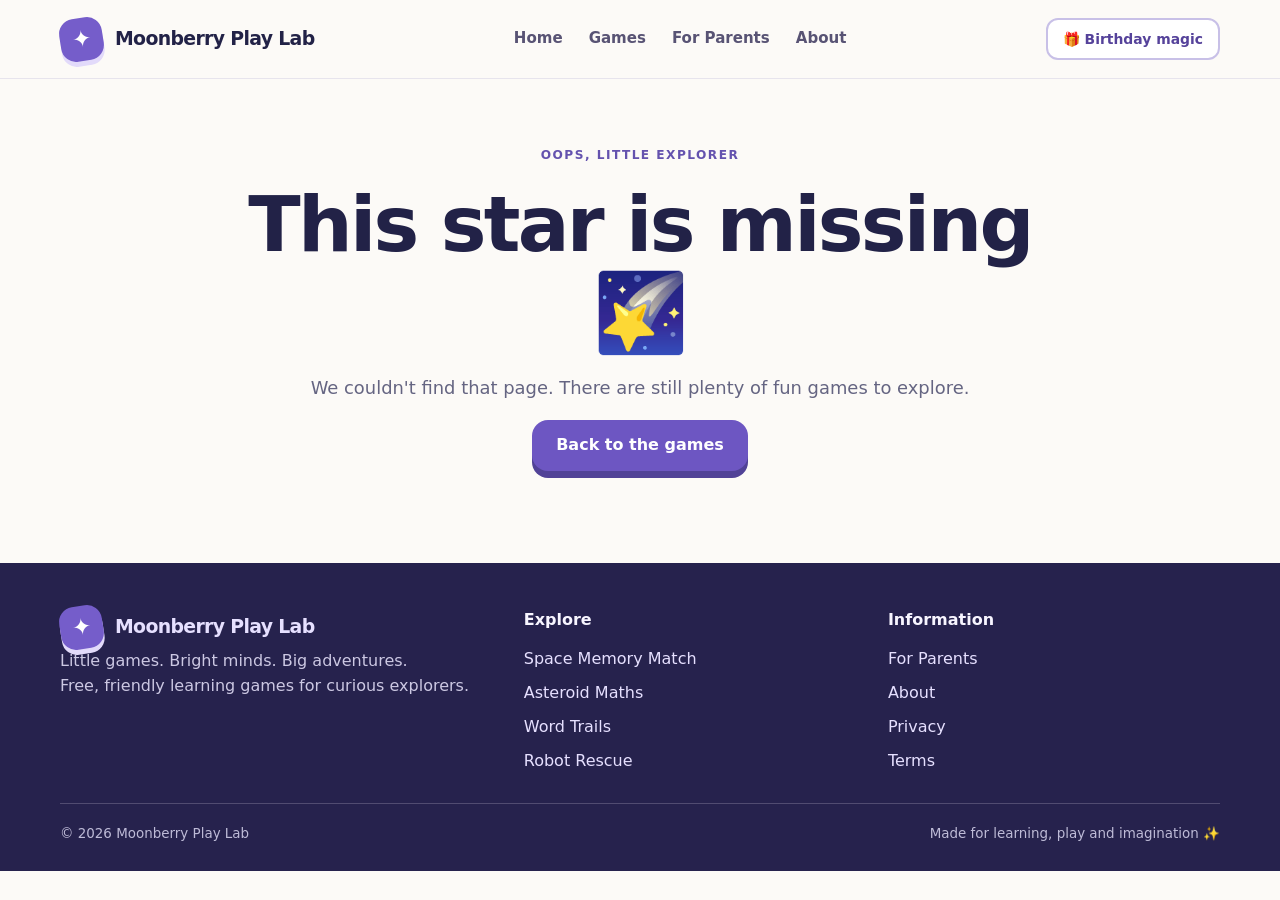
==== 404/index.html @ 8187968f "Add files via upload" ====
<!doctype html>
    <html lang="en">
    <head>
      <meta charset="utf-8"><meta name="viewport" content="width=device-width, initial-scale=1">
      <meta name="theme-color" content="#6a53bb">
      <meta name="description" content="The page you were looking for could not be found. Explore our free learning games.">
      <meta name="robots" content="noindex">
      <title>Page not found | Moonberry Play Lab</title>
      <link rel="icon" href="/assets/favicon.svg" type="image/svg+xml">
      <link rel="stylesheet" href="/assets/styles.css">
    </head>
    <body><a class="skip" href="#main">Skip to content</a>
    <header class="site-header"><div class="shell nav"><a class="brand" href="/"><span class="brand-mark" aria-hidden="true">✦</span>Moonberry Play Lab</a><nav class="nav-links" id="main-nav" aria-label="Main navigation"><a href="/">Home</a><a href="/#games">Games</a><a href="/parents/">For Parents</a><a href="/about/">About</a></nav><div class="nav-actions"><a class="btn btn-small btn-outline" href="/parents/">🎁 Birthday magic</a><button type="button" class="menu-toggle" aria-controls="main-nav" aria-expanded="false">Menu ☰</button></div></div></header>
    <main id="main"><div class="shell"><div class="interior-hero"><span class="eyebrow">Oops, little explorer</span><h1>This star is missing 🌠</h1><p>We couldn't find that page. There are still plenty of fun games to explore.</p><a href="/" class="btn btn-primary">Back to the games</a></div></div></main>
    <footer class="footer"><div class="shell"><div class="footer-main"><div><a class="brand" href="/"><span class="brand-mark">✦</span> Moonberry Play Lab</a><p>Little games. Bright minds. Big adventures.<br>Free, friendly learning games for curious explorers.</p></div><div><h4>Explore</h4><nav aria-label="Footer games"><a href="/memory/">Space Memory Match</a><a href="/maths/">Asteroid Maths</a><a href="/words/">Word Trails</a><a href="/robot/">Robot Rescue</a></nav></div><div><h4>Information</h4><nav aria-label="Footer information"><a href="/parents/">For Parents</a><a href="/about/">About</a><a href="/privacy/">Privacy</a><a href="/terms/">Terms</a></nav></div></div><div class="footer-bottom"><span>© <span id="year"></span> Moonberry Play Lab</span><span>Made for learning, play and imagination ✨</span></div></div></footer>
    <script src="/assets/site.js" defer></script>

    </body></html>
---- assets/styles.css ----
:root{--ink:#222247;--muted:#656582;--midnight:#2b255b;--purple:#6a53bb;--lavender:#eee9fb;--peach:#ffe4cc;--mint:#ccf5e8;--pink:#ffdce6;--line:#e7e4ed;--cream:#fcfaf7;--white:#fff;--shadow:0 18px 50px rgba(44,36,90,.10);font-family:ui-rounded,"Avenir Next",Avenir,system-ui,-apple-system,BlinkMacSystemFont,"Segoe UI",sans-serif}
*{box-sizing:border-box}html{scroll-behavior:smooth}body{margin:0;background:var(--cream);color:var(--ink);font-size:16px;line-height:1.56}a{color:inherit}button,input,textarea,select{font:inherit}button{cursor:pointer}a:focus-visible,button:focus-visible,input:focus-visible,textarea:focus-visible{outline:3px solid #f0a22a;outline-offset:3px}h1,h2,h3,p{margin-top:0}h1,h2,h3{line-height:1.14;letter-spacing:-.035em}h1{font-size:clamp(2.75rem,6vw,5.3rem)}h2{font-size:clamp(2rem,3.6vw,3.15rem)}h3{font-size:1.38rem}p{color:var(--muted)}.shell{width:min(1160px,calc(100% - 40px));margin-inline:auto}.skip{position:absolute;left:1rem;top:-5rem;background:white;padding:8px;z-index:30}.skip:focus{top:1rem}.site-header{background:rgba(252,250,247,.95);border-bottom:1px solid var(--line);position:sticky;top:0;z-index:20;backdrop-filter:blur(12px)}.nav{height:78px;display:flex;align-items:center;justify-content:space-between;gap:18px}.brand{display:flex;align-items:center;gap:12px;text-decoration:none;font-weight:850;font-size:1.18rem;letter-spacing:-.035em;white-space:nowrap}.brand-mark{display:grid;place-items:center;width:43px;height:43px;background:#755dca;color:white;border-radius:15px;transform:rotate(-9deg);box-shadow:0 5px 0 #e2dafa;font-size:23px}.nav-links{display:flex;align-items:center;gap:26px}.nav-links a{font-weight:700;color:#585374;text-decoration:none;font-size:.94rem}.nav-links a:hover,.nav-links a[aria-current="page"]{color:#5c3bb2}.nav-actions{display:flex;gap:10px;align-items:center}.menu-toggle{display:none;border:1px solid var(--line);background:white;border-radius:12px;padding:9px 13px;font-weight:750}.btn{display:inline-flex;align-items:center;justify-content:center;gap:9px;border-radius:16px;padding:13px 22px;text-decoration:none;border:2px solid transparent;font-weight:850;line-height:1.3;transition:transform .15s,box-shadow .15s}.btn:hover{transform:translateY(-2px)}.btn-primary{background:#6d56c2;color:white;box-shadow:0 7px 0 #514297}.btn-dark{background:#2d285a;color:white;box-shadow:0 7px 0 #1c193c}.btn-white{background:white;color:#40367c;box-shadow:0 6px 0 rgba(27,22,63,.15)}.btn-outline{border-color:#c8c0e7;color:#55429a;background:white}.btn-small{font-size:.87rem;padding:10px 15px;border-radius:12px}.btn:disabled{opacity:.6;cursor:not-allowed;transform:none}.eyebrow{display:inline-flex;align-items:center;gap:8px;font-weight:850;color:#6452ae;text-transform:uppercase;letter-spacing:.12em;font-size:.76rem}.hero{padding:70px 0 50px}.hero-grid{display:grid;grid-template-columns:1.02fr .98fr;gap:55px;align-items:center}.hero h1{margin:22px 0 22px}.hero h1 em{font-style:normal;color:#6c56c2}.lead{font-size:1.16rem;line-height:1.8;max-width:540px}.hero-actions{display:flex;gap:14px;flex-wrap:wrap;margin:27px 0}.trust-line{display:flex;align-items:center;gap:10px;flex-wrap:wrap;font-size:.88rem;font-weight:650;color:#666481}.trust-line span{background:#f1edf9;border-radius:99px;padding:8px 12px}.scene{min-height:442px;border-radius:36px;background:radial-gradient(circle at 80% 20%,#7a69ce,transparent 42%),linear-gradient(140deg,#5544ad,#3a326f);position:relative;overflow:hidden;box-shadow:0 22px 60px rgba(62,48,140,.2)}.scene:before{content:'';position:absolute;inset:0;background-image:radial-gradient(circle,rgba(255,255,255,.8) 1.5px,transparent 2px);background-size:52px 65px;opacity:.32}.scene .moon{position:absolute;background:#ffe5a4;border-radius:50%;height:225px;width:225px;top:48px;right:90px;box-shadow:inset -26px -15px 0 #f4c575,0 0 70px #e8c4a870}.moon:before,.moon:after{content:'';position:absolute;background:#eab86677;border-radius:50%;width:45px;height:45px;top:45px;left:35px}.moon:after{width:30px;height:30px;top:130px;left:115px}.scene .planet{position:absolute;width:140px;height:140px;left:35px;bottom:45px;background:linear-gradient(145deg,#8fe6ce,#4cb8b0);border-radius:50%;transform:rotate(-20deg)}.planet:before{content:'';position:absolute;inset:55px -26px;border:13px solid #d5eff1aa;border-radius:50%;transform:rotate(-20deg)}.scene .astronaut{position:absolute;z-index:3;left:46%;top:47%;font-size:120px;filter:drop-shadow(0 22px 6px #25225855);animation:floaty 4s ease-in-out infinite}.scene .rocket{position:absolute;font-size:75px;right:4%;bottom:26px;transform:rotate(-23deg);filter:drop-shadow(0 14px 6px #25225855)}.scene .floating-chip{position:absolute;z-index:4;background:white;border:1px solid #efe9ff;border-radius:17px;padding:12px 18px;font-weight:850;box-shadow:0 10px 30px #20185050;color:#483a86;font-size:.89rem}.scene .chip-top{top:28px;left:22px;transform:rotate(-5deg)}.scene .chip-bottom{bottom:24px;left:26%;transform:rotate(6deg)}@keyframes floaty{50%{transform:translateY(-15px) rotate(5deg)}}.section{padding:76px 0}.section-sm{padding:43px 0}.section-header{text-align:center;max-width:740px;margin:0 auto 37px}.section-header h2{margin:13px 0}.section-header p{font-size:1.07rem}.games{display:grid;grid-template-columns:repeat(4,1fr);gap:19px}.game-card{display:flex;flex-direction:column;align-items:flex-start;min-height:328px;background:#fff;border:1px solid #eeebf3;border-radius:25px;overflow:hidden;text-decoration:none;box-shadow:0 7px 25px #29204a0b;transition:transform .2s,box-shadow .2s}.game-card:hover{transform:translateY(-6px);box-shadow:var(--shadow)}.game-art{width:100%;height:145px;display:grid;place-items:center;font-size:75px;position:relative}.art-mint{background:linear-gradient(130deg,#c6f5e7,#e9f9e4)}.art-peach{background:linear-gradient(130deg,#ffe5c7,#fff0df)}.art-purple{background:linear-gradient(130deg,#ddd5ff,#f2eaff)}.art-pink{background:linear-gradient(130deg,#ffdce7,#fff0e9)}.game-art:after{content:'✦';position:absolute;right:20px;top:12px;color:#ffffffbd;font-size:35px}.game-body{padding:23px;flex:1;display:flex;flex-direction:column}.game-body h3{margin:0 0 9px}.game-body p{font-size:.91rem;flex:1}.game-meta{font-size:.78rem;color:#716e89;font-weight:750;margin-bottom:8px}.go{color:#5f4bb0;font-weight:850;font-size:.92rem}.value-strip{background:#f0edfa;border-radius:30px;display:grid;grid-template-columns:repeat(3,1fr);padding:24px;gap:10px}.value-strip div{text-align:center;padding:10px 18px}.value-strip strong{display:block;font-size:1.1rem;margin-bottom:6px}.value-strip p{font-size:.86rem;margin:0}.value-emoji{font-size:2.3rem;margin-bottom:6px}.parent-banner{background:#352d77;color:white;border-radius:36px;display:grid;grid-template-columns:1fr .7fr;gap:20px;align-items:center;overflow:hidden;padding:48px 52px;position:relative}.parent-banner h2,.parent-banner p{color:white}.parent-banner p{color:#e6e0ff}.parent-banner .eyebrow{color:#dfd7ff}.gift-scene{font-size:clamp(90px,14vw,180px);text-align:center;filter:drop-shadow(10px 12px 0 #251a63);transform:rotate(-12deg)}.quote{display:flex;align-items:center;gap:24px;background:white;border:1px solid var(--line);border-radius:24px;padding:24px 30px;max-width:760px;margin:38px auto 0}.quote div:first-child{font-size:3rem}.quote p{margin:0}.footer{margin-top:60px;background:#26224d;color:#f7f5ff;padding:43px 0 26px}.footer a{color:#e6e0ff;text-decoration:none}.footer a:hover{text-decoration:underline}.footer-main{display:grid;grid-template-columns:1.3fr 1fr 1fr;gap:32px;padding-bottom:30px}.footer p{color:#ccc8e3}.footer nav{display:flex;flex-direction:column;gap:9px}.footer h4{margin:2px 0 14px}.footer-bottom{display:flex;align-items:center;justify-content:space-between;border-top:1px solid #514c71;padding-top:20px;color:#bebbd7;font-size:.84rem}.interior-hero{text-align:center;max-width:800px;margin:auto;padding:63px 0 32px}.interior-hero h1{margin:14px 0 18px}.interior-hero p{font-size:1.12rem}.interior-hero .eyebrow{justify-content:center}.play-panel{background:white;border:1px solid #e7e3f2;border-radius:30px;padding:clamp(18px,3.5vw,46px);box-shadow:var(--shadow);max-width:820px;margin:10px auto 30px}.game-topbar{display:flex;align-items:center;justify-content:space-between;gap:14px;flex-wrap:wrap;border-bottom:1px solid var(--line);padding-bottom:20px;margin-bottom:25px}.scorepill{display:inline-flex;border-radius:100px;padding:9px 15px;background:#efeafc;color:#53449f;font-weight:800;font-size:.9rem}.levels{display:flex;flex-wrap:wrap;gap:8px}.level{border:1px solid #d9d0f4;background:white;color:#5e4db2;border-radius:11px;padding:9px 13px;font-weight:800}.level.is-active{background:#5c4ab0;color:white}.status{text-align:center;min-height:35px;font-weight:750;color:#6459a4}.game-actions{display:flex;justify-content:center;flex-wrap:wrap;gap:14px;margin-top:24px}.memory-board{display:grid;grid-template-columns:repeat(4,minmax(0,1fr));gap:12px;max-width:510px;margin:18px auto}.memory-card{aspect-ratio:1;border:2px solid #c6bcf0;background:#eee9fc;border-radius:16px;font-size:clamp(1.5rem,4vw,3rem);display:grid;place-items:center;box-shadow:0 5px 0 #d7cef4;transition:background .2s,transform .2s}.memory-card[aria-pressed="false"]{background:linear-gradient(140deg,#7c64d3,#6046b9);color:white}.memory-card.is-matched{background:#d7f4e8;border-color:#75c9a7;box-shadow:0 5px 0 #9bd9bf}.memory-card:hover:not(:disabled){transform:translateY(-2px)}.math-question{background:linear-gradient(135deg,#eee8ff,#d9f4f1);border-radius:24px;padding:25px;text-align:center;margin:20px auto;max-width:520px}.math-question .sum{font-size:clamp(2.1rem,5.4vw,4rem);color:#382c87;font-weight:950;margin:5px}.answers{display:grid;grid-template-columns:repeat(2,minmax(0,1fr));gap:12px;max-width:500px;margin:23px auto}.answer{border:2px solid #d9d2ef;border-radius:16px;padding:15px;background:white;color:#483e89;font-size:1.5rem;font-weight:900}.answer:hover{background:#ede9fc}.answer.correct{background:#b6eace;border-color:#40ac7d}.answer.wrong{background:#ffd2d5;border-color:#e7747c}.word-clue{text-align:center;background:#f4f0fd;border-radius:23px;padding:23px;margin-bottom:24px}.word-clue strong{display:block;font-size:1.5rem;color:#4f3a98}.word-slots{display:flex;gap:7px;justify-content:center;flex-wrap:wrap;min-height:65px}.word-slot{display:grid;place-items:center;width:44px;height:51px;background:white;border-bottom:3px solid #765cc1;border-radius:8px;font-weight:900;font-size:1.35rem}.letter-bank{display:flex;gap:9px;justify-content:center;flex-wrap:wrap;margin:20px 0}.letter-tile{width:48px;height:51px;background:#fee5c7;border:1px solid #edc699;border-radius:12px;font-size:1.32rem;font-weight:900;color:#8a501d}.letter-tile:disabled{opacity:.25;cursor:default}.maze-grid{display:grid;gap:4px;max-width:462px;margin:22px auto}.maze-cell{aspect-ratio:1;display:grid;place-items:center;border-radius:6px;background:#efebfd;font-size:clamp(.8rem,3vw,2rem)}.maze-cell.wall{background:#6152a9}.maze-cell.goal{background:#ddf6dd}.maze-cell.robot{background:#fff1c7}.dpad{display:grid;grid-template-columns:repeat(3,57px);justify-content:center;gap:7px;margin:17px 0}.dpad button{padding:12px 0;border-radius:12px;background:#ede7fe;border:1px solid #c5b9f1;color:#5740ac;font-weight:900;font-size:1.28rem}.dpad .up{grid-column:2}.dpad .left{grid-column:1}.dpad .down{grid-column:2}.dpad .right{grid-column:3}.wide-grid{display:grid;grid-template-columns:repeat(2,1fr);gap:22px}.price-card{background:white;border:1px solid #e6e0f2;border-radius:24px;padding:27px;box-shadow:0 7px 30px #37305a0c}.price-card h3{margin:7px 0}.price{font-size:2.6rem;line-height:1.3;letter-spacing:-.04em;font-weight:920;color:#4e3f98;margin:12px 0}.price small{font-size:.78rem;color:#7d788e;font-weight:650;letter-spacing:normal}.checklist{padding-left:18px;color:#5b5976}.checklist li{margin-bottom:11px}.info-box{background:#f0ebfa;border-radius:22px;padding:26px;margin:30px 0}.info-box p{margin:0}.steps{display:grid;grid-template-columns:repeat(3,1fr);gap:18px}.step{background:white;border:1px solid var(--line);border-radius:22px;padding:23px}.step-number{display:grid;place-items:center;background:#f3d9d6;border-radius:14px;width:43px;height:43px;font-weight:950;color:#84505a;margin-bottom:14px}.form-wrap{background:white;border:1px solid var(--line);border-radius:24px;padding:30px;max-width:750px;margin:28px auto}.field{display:flex;flex-direction:column;gap:5px;margin:14px 0}.field label{font-size:.92rem;font-weight:850}.field input,.field textarea,.field select{width:100%;border:1px solid #c7c1da;border-radius:12px;padding:12px 13px;background:#fff}.field textarea{min-height:95px}.form-note{font-size:.82rem}.text-content{background:white;border:1px solid var(--line);border-radius:26px;padding:36px;max-width:850px;margin:8px auto}.text-content h2{font-size:1.5rem;margin-top:24px}.text-content p,.text-content li{color:#595872}.text-content ul{padding-left:24px}.pill{display:inline-flex;background:#e2f5e9;color:#28775e;font-size:.82rem;font-weight:850;border-radius:99px;padding:7px 12px}.rule{text-align:center;font-size:.87rem;padding:16px 0 0;color:#8c89a3}.color-star{color:#dd8b32}.highlight{background:linear-gradient(transparent 60%,#fff0ba 60%)}.muted{color:var(--muted)}
@media (max-width:920px){.games{grid-template-columns:repeat(2,1fr)}.hero-grid{gap:25px}.scene{min-height:355px}.scene .moon{height:160px;width:160px;right:55px}.scene .astronaut{font-size:90px}.parent-banner{grid-template-columns:1fr .45fr}.footer-main{grid-template-columns:1.4fr 1fr}}
@media(max-width:700px){.shell{width:min(100% - 28px,1160px)}.nav{height:68px}.brand{font-size:1rem}.brand-mark{width:38px;height:38px}.nav-actions .btn{display:none}.menu-toggle{display:inline-flex}.nav-links{display:none;position:absolute;top:68px;left:0;right:0;background:#fff;box-shadow:0 15px 20px #2c255b17;padding:17px 22px;flex-direction:column;align-items:stretch;gap:7px}.nav-links.open{display:flex}.nav-links a{padding:9px}.hero{padding:43px 0 28px}.hero-grid{grid-template-columns:1fr}.hero h1{font-size:3.2rem}.scene{min-height:330px;order:-1}.scene .chip-bottom{left:25%}.hero-actions{margin-top:20px}.section{padding:49px 0}.games{gap:13px}.game-card{min-height:0}.game-art{height:114px;font-size:55px}.game-body{padding:16px}.game-body p{font-size:.84rem}.game-meta{font-size:.72rem}.value-strip{grid-template-columns:1fr;gap:5px}.value-strip div{text-align:left;display:grid;grid-template-columns:45px 1fr;column-gap:10px;padding:7px}.value-emoji{grid-row:span 2}.parent-banner{grid-template-columns:1fr;padding:30px 25px}.gift-scene{display:none}.footer-main{grid-template-columns:1fr 1fr}.footer-main>div:first-child{grid-column:span 2}.footer-bottom{flex-direction:column;gap:10px;text-align:center}.wide-grid,.steps{grid-template-columns:1fr}.interior-hero{padding:45px 0 28px}.play-panel{padding:16px;border-radius:20px}.memory-board{gap:7px}.memory-card{border-radius:11px}.levels{gap:6px}.level{font-size:.83rem;padding:8px}.text-content{padding:24px}.form-wrap{padding:21px}}
@media(prefers-reduced-motion:reduce){*,*:before,*:after{scroll-behavior:auto!important;animation:none!important;transition:none!important}}
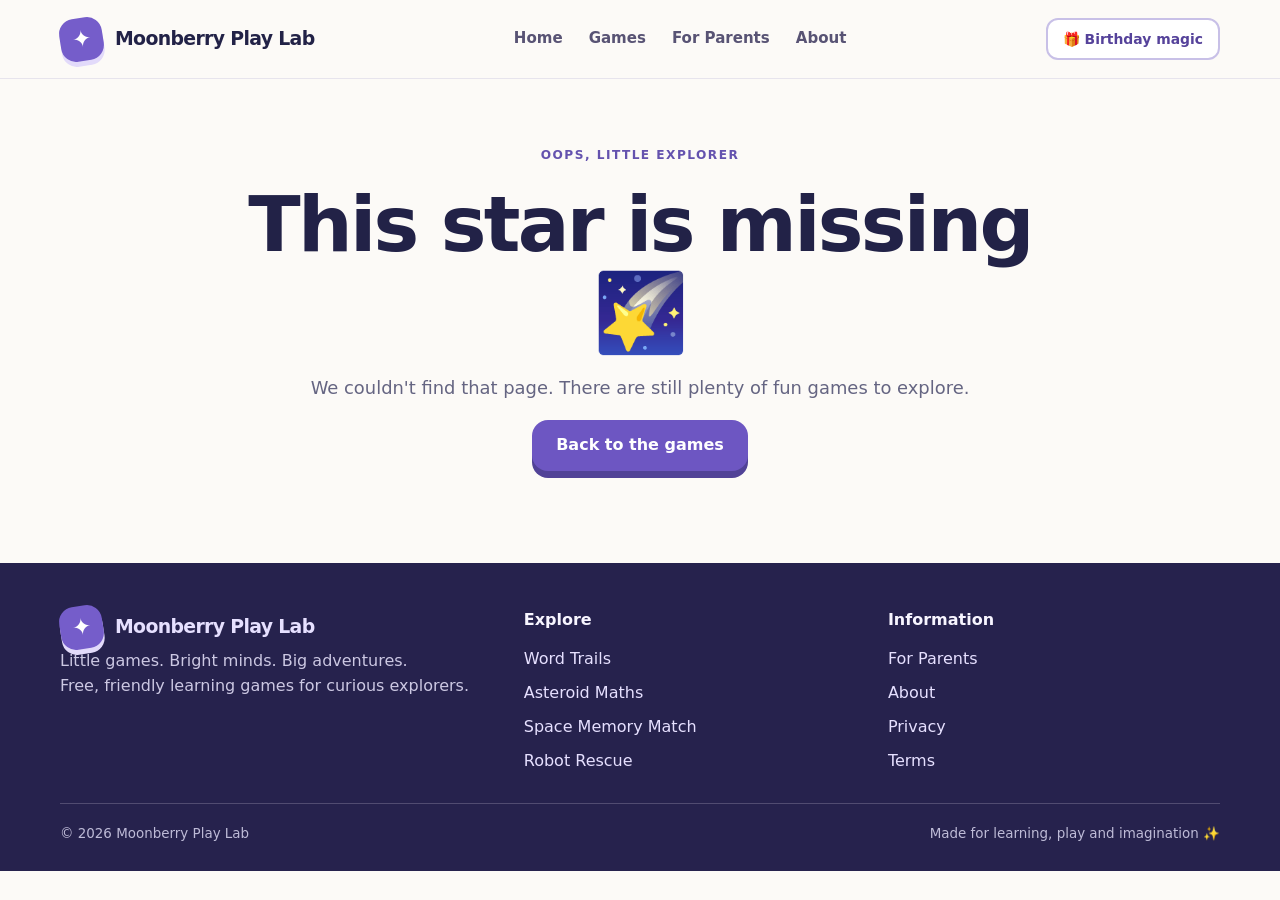
==== commit 89acdb6d: "Turn Word Trails into a connected letter-grid game" ====
--- a/404/index.html
+++ b/404/index.html
@@ -12,7 +12,7 @@
     <body><a class="skip" href="#main">Skip to content</a>
     <header class="site-header"><div class="shell nav"><a class="brand" href="/"><span class="brand-mark" aria-hidden="true">✦</span>Moonberry Play Lab</a><nav class="nav-links" id="main-nav" aria-label="Main navigation"><a href="/">Home</a><a href="/#games">Games</a><a href="/parents/">For Parents</a><a href="/about/">About</a></nav><div class="nav-actions"><a class="btn btn-small btn-outline" href="/parents/">🎁 Birthday magic</a><button type="button" class="menu-toggle" aria-controls="main-nav" aria-expanded="false">Menu ☰</button></div></div></header>
     <main id="main"><div class="shell"><div class="interior-hero"><span class="eyebrow">Oops, little explorer</span><h1>This star is missing 🌠</h1><p>We couldn't find that page. There are still plenty of fun games to explore.</p><a href="/" class="btn btn-primary">Back to the games</a></div></div></main>
-    <footer class="footer"><div class="shell"><div class="footer-main"><div><a class="brand" href="/"><span class="brand-mark">✦</span> Moonberry Play Lab</a><p>Little games. Bright minds. Big adventures.<br>Free, friendly learning games for curious explorers.</p></div><div><h4>Explore</h4><nav aria-label="Footer games"><a href="/memory/">Space Memory Match</a><a href="/maths/">Asteroid Maths</a><a href="/words/">Word Trails</a><a href="/robot/">Robot Rescue</a></nav></div><div><h4>Information</h4><nav aria-label="Footer information"><a href="/parents/">For Parents</a><a href="/about/">About</a><a href="/privacy/">Privacy</a><a href="/terms/">Terms</a></nav></div></div><div class="footer-bottom"><span>© <span id="year"></span> Moonberry Play Lab</span><span>Made for learning, play and imagination ✨</span></div></div></footer>
+    <footer class="footer"><div class="shell"><div class="footer-main"><div><a class="brand" href="/"><span class="brand-mark">✦</span> Moonberry Play Lab</a><p>Little games. Bright minds. Big adventures.<br>Free, friendly learning games for curious explorers.</p></div><div><h4>Explore</h4><nav aria-label="Footer games"><a href="/words/">Word Trails</a><a href="/maths/">Asteroid Maths</a><a href="/memory/">Space Memory Match</a><a href="/robot/">Robot Rescue</a></nav></div><div><h4>Information</h4><nav aria-label="Footer information"><a href="/parents/">For Parents</a><a href="/about/">About</a><a href="/privacy/">Privacy</a><a href="/terms/">Terms</a></nav></div></div><div class="footer-bottom"><span>© <span id="year"></span> Moonberry Play Lab</span><span>Made for learning, play and imagination ✨</span></div></div></footer>
     <script src="/assets/site.js" defer></script>
 
     </body></html>
--- a/assets/styles.css
+++ b/assets/styles.css
@@ -3,3 +3,41 @@
 @media (max-width:920px){.games{grid-template-columns:repeat(2,1fr)}.hero-grid{gap:25px}.scene{min-height:355px}.scene .moon{height:160px;width:160px;right:55px}.scene .astronaut{font-size:90px}.parent-banner{grid-template-columns:1fr .45fr}.footer-main{grid-template-columns:1.4fr 1fr}}
 @media(max-width:700px){.shell{width:min(100% - 28px,1160px)}.nav{height:68px}.brand{font-size:1rem}.brand-mark{width:38px;height:38px}.nav-actions .btn{display:none}.menu-toggle{display:inline-flex}.nav-links{display:none;position:absolute;top:68px;left:0;right:0;background:#fff;box-shadow:0 15px 20px #2c255b17;padding:17px 22px;flex-direction:column;align-items:stretch;gap:7px}.nav-links.open{display:flex}.nav-links a{padding:9px}.hero{padding:43px 0 28px}.hero-grid{grid-template-columns:1fr}.hero h1{font-size:3.2rem}.scene{min-height:330px;order:-1}.scene .chip-bottom{left:25%}.hero-actions{margin-top:20px}.section{padding:49px 0}.games{gap:13px}.game-card{min-height:0}.game-art{height:114px;font-size:55px}.game-body{padding:16px}.game-body p{font-size:.84rem}.game-meta{font-size:.72rem}.value-strip{grid-template-columns:1fr;gap:5px}.value-strip div{text-align:left;display:grid;grid-template-columns:45px 1fr;column-gap:10px;padding:7px}.value-emoji{grid-row:span 2}.parent-banner{grid-template-columns:1fr;padding:30px 25px}.gift-scene{display:none}.footer-main{grid-template-columns:1fr 1fr}.footer-main>div:first-child{grid-column:span 2}.footer-bottom{flex-direction:column;gap:10px;text-align:center}.wide-grid,.steps{grid-template-columns:1fr}.interior-hero{padding:45px 0 28px}.play-panel{padding:16px;border-radius:20px}.memory-board{gap:7px}.memory-card{border-radius:11px}.levels{gap:6px}.level{font-size:.83rem;padding:8px}.text-content{padding:24px}.form-wrap{padding:21px}}
 @media(prefers-reduced-motion:reduce){*,*:before,*:after{scroll-behavior:auto!important;animation:none!important;transition:none!important}}
+
+/* Difficulty progression and round results */
+[hidden] { display: none !important; }
+.word-history select { max-width: 100%; font: inherit; }
+.memory-board[data-pairs="12"] { grid-template-columns: repeat(6, minmax(0, 1fr)); }
+@media (max-width: 520px) {
+  .memory-board[data-pairs="12"] { grid-template-columns: repeat(4, minmax(0, 1fr)); }
+}
+
+.math-celebration {
+  position: fixed;
+  inset: 0;
+  width: 100%;
+  height: 100%;
+  max-width: none;
+  max-height: none;
+  margin: 0;
+  padding: 24px;
+  border: 0;
+  color: white;
+  background: linear-gradient(145deg, #183b91, #4c2689 62%, #322266);
+  overflow: auto;
+}
+.math-celebration[open] { display: grid; place-items: center; }
+.celebration-content { text-align: center; }
+.celebration-content h2 {
+  margin: 0 0 18px;
+  color: #ffe36d;
+  font-size: clamp(2rem, 8vw, 5rem);
+  overflow-wrap: anywhere;
+}
+.celebration-content p { font-size: clamp(1.15rem, 4vw, 1.6rem); }
+.celebration-next { background: #ffe36d; color: #272050; }
+
+@media (max-width: 520px) {
+  .maze-grid[data-size="13"] { gap: 2px; }
+  .maze-grid[data-size="13"] .maze-cell { border-radius: 3px; }
+}
